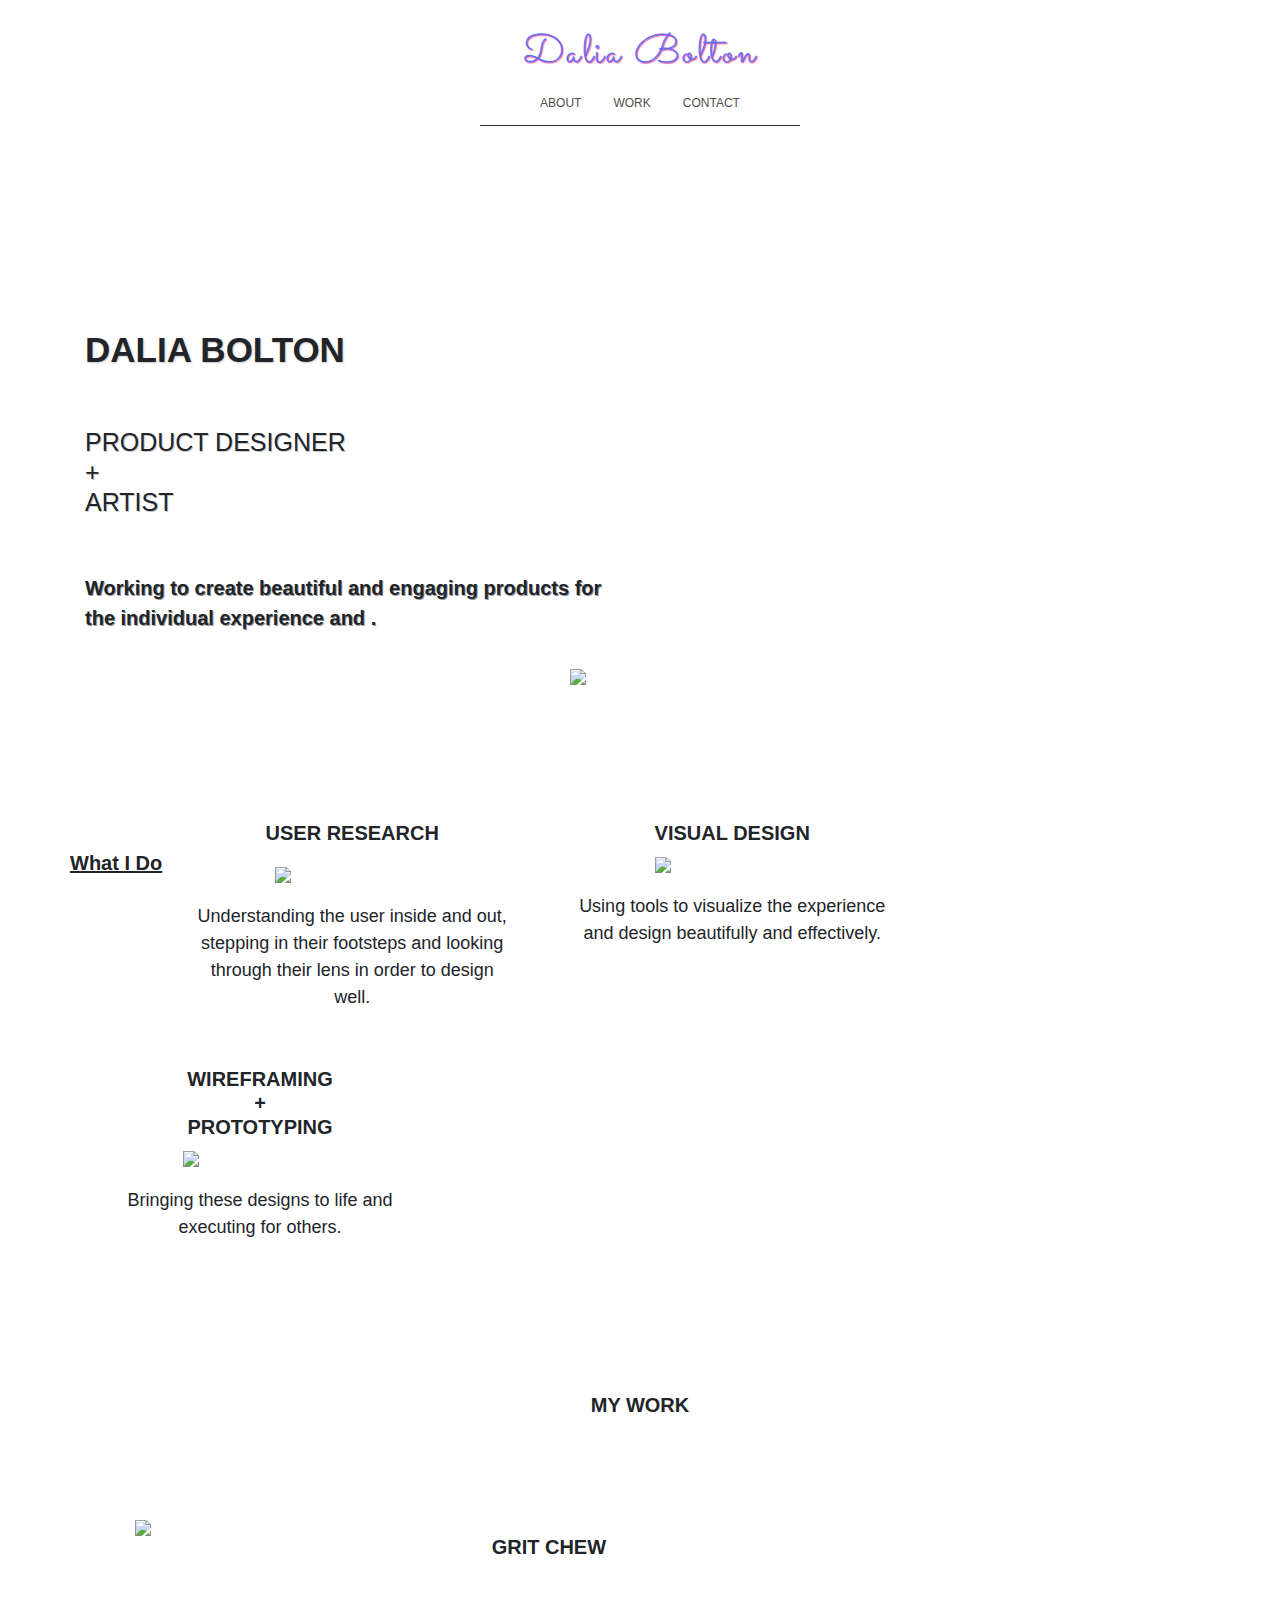
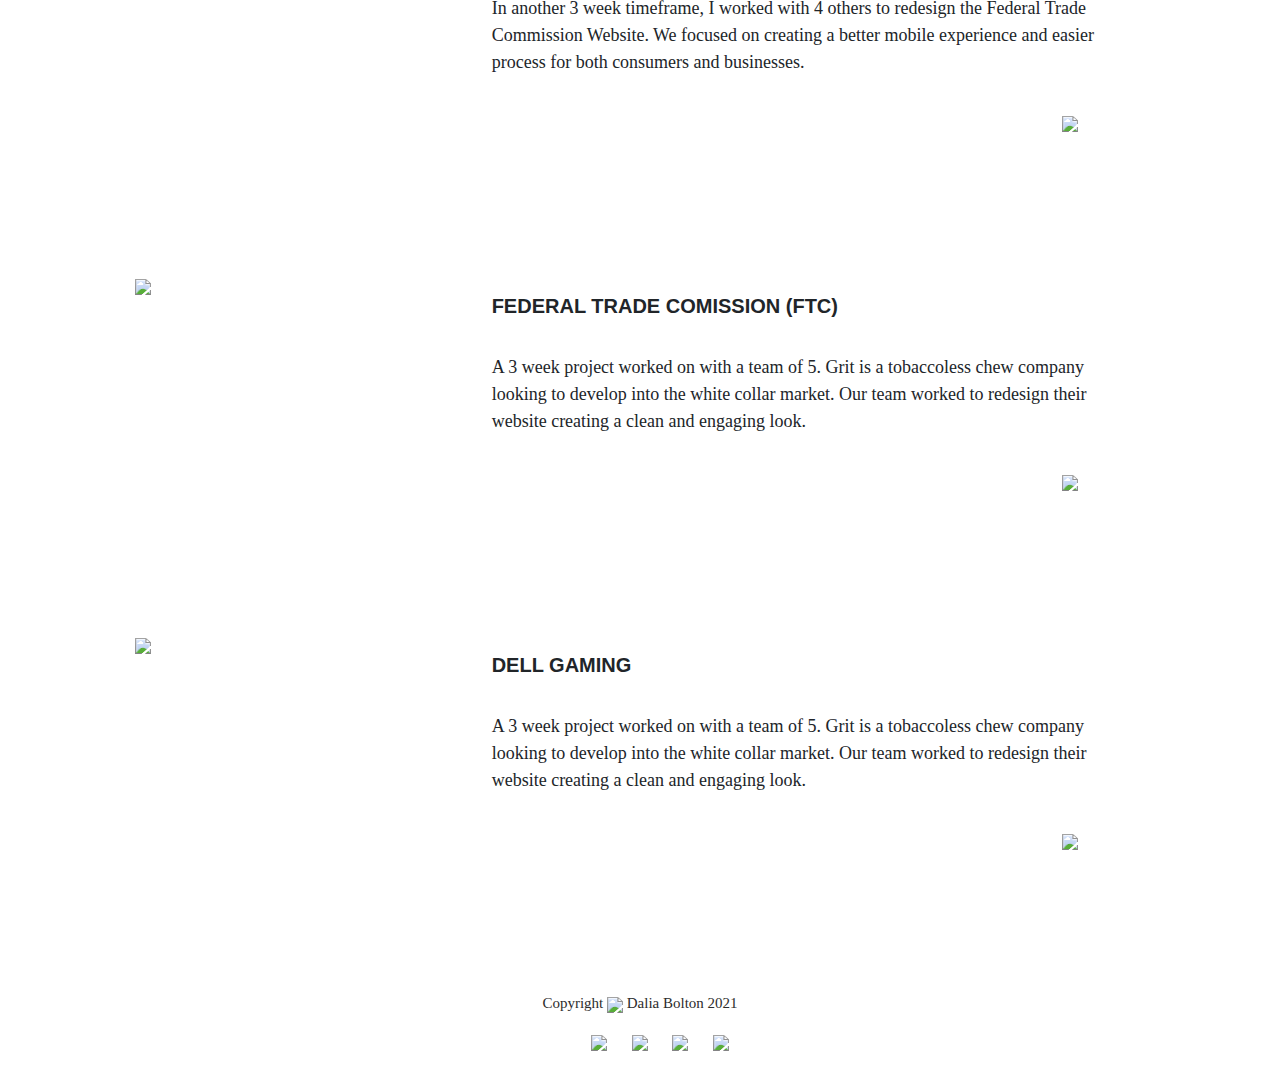
==== index.html @ 35138ec4 "homepage edits" ====
<!DOCTYPE html>
<html>
    <head>
        

        <meta charset="utf-8">
    <meta name="viewport" content="width=device-width, initial-scale=1">
        <link rel="preconnect" href="https://fonts.gstatic.com">
        <link href="https://fonts.googleapis.com/css2?family=Sacramento&display=swap" rel="stylesheet">
                <link rel="preconnect" href="https://fonts.gstatic.com">
                    <link href="https://fonts.googleapis.com/css2?family=PT+Sans&display=swap" rel="stylesheet">
        <link href="https://cdn.jsdelivr.net/npm/bootstrap@5.0.0-beta1/dist/css/bootstrap.min.css" rel="stylesheet" integrity="sha384-giJF6kkoqNQ00vy+HMDP7azOuL0xtbfIcaT9wjKHr8RbDVddVHyTfAAsrekwKmP1" crossorigin="anonymous">
        <link rel="stylesheet" href="css/style.css">
        <link href="https://fonts.googleapis.com/css2?family=Spicy+Rice&display=swap" rel="stylesheet">
        <link rel="stylesheet" href="https://stackpath.bootstrapcdn.com/bootstrap/4.3.1/css/bootstrap.min.css" integrity="sha384-ggOyR0iXCbMQv3Xipma34MD+dH/1fQ784/j6cY/iJTQUOhcWr7x9JvoRxT2MZw1T" crossorigin="anonymous">
        <link rel="stylesheet" href="css/bootstrap.css">
<link rel="stylesheet" href="css/bootstrap-responsive.css">


    
        <script src="https://ajax.googleapis.com/ajax/libs/jquery/3.5.1/jquery.min.js"></script>
    </head>
    <body>


        <section class="logo"> 
            <div id="navbar">
            <h1 onclick="location.href='index.html'" >Dalia Bolton
                 </h1>
                
            <ul class="nav justify-content-center">
                <li class="nav-item">
                    <a class="nav-link" href="about.html">ABOUT</a>
                  </li>
                <li class="nav-item">
                  <a class="nav-link" href="work.html">WORK</a>
                </li>
            
                <li class="nav-item">
                  <a class="nav-link" href="#" tabindex="-1" aria-disabled="true">CONTACT</a>
                </li>
              </ul>
              <div id="border">

              </div>
            </div>

        </section>

       

        <section class="py-5 bg-image-full img-fluid" style="background-image: url('images/flower.jpg'); margin-top: 150px;">
            <div class="container">
            <div class="row">
                <div class="col-sm-6 my-auto bootstrap-responsive">
                    <h2 style="font-size: 35px; text-align: left; font-weight: bold; text-shadow: 1px 1px 2px rgb(201, 201, 201);">DALIA BOLTON</h2>
                    <br>
                    <br>
                    
                    <h2 style="font-size:25px; text-align: left; text-shadow: 1px 1px rgb(201, 201, 201);">PRODUCT DESIGNER <br> + <br> ARTIST</h2> <br> <br>
                    <p style="font-weight: bold; font-size: 20px; text-align: left; font-family: 'Gill Sans', 'Gill Sans MT', Calibri, 'Trebuchet MS', sans-serif; text-shadow: 1px 1px rgb(148, 148, 148);">Working to create beautiful and engaging products for the individual experience and  .</p>
                    </div>
                    <div class="col-sm-6">
                        
                
                        <img class="img-fluid d-block m-auto" src="images/myphoto.jpg" alt="" style="width: 70%; border-radius: 40px 40px; box-shadow: 2px 2px 1px rgb(92, 91, 91);">
                    
                    </div>
            </div>
                    
                   

            
        <div class="row justify-content-center">
            <div class="col-sm-6">
            <img onclick="location.href='about.html'" src="images/long-arrow-right.png" class="img-fluid" style="width: 15%; cursor: pointer;position: relative; margin: 20px 200px;">
        </div>
    </div>

</div> 
       
</section>

          <section class="py-5 bg-image-full img-fluid" style="background-image: url('images/cup.jpg');">

    <div class="numberTwo">
            <div class="container" style="background-color: rgba(255, 255, 255, 0.555); border-radius: 50px 50px;">
                <div class="first">
                <div class="row">
                    <h2 style="font-size: 20px; text-align: center; font-family: Verdana, Geneva, Tahoma, sans-serif; padding-top: 50px; padding-bottom: 30px;font-weight: bold;text-decoration: underline;">What I Do</h2>
                   
                    
                    <div class="col-sm-4 d-flex justify-content-center">
                        <div class="card bg-transparent border-0 mb-3 bg-light">
                            <div class="card-body">
                        <h2 class="card-title" style="font-size: 20px; padding-bottom: 10px; font-family: Verdana, Geneva, Tahoma, sans-serif;text-align: center; font-weight: bold;">USER RESEARCH</h2>
                    <div class="icon">
                        <img class="d-block m-auto" src="images/3393887-200.png" class="img-fluid" style="width: 50%; padding-bottom: 20px;" >
                        <p class="card-text" style="font-size: 18px; font-family: Verdana, Geneva, Tahoma, sans-serif; text-align: center;">Understanding the user inside and out, stepping in their footsteps and looking through their lens in order to design well.</p>
                    </div>
                    </div>
                    </div>
                    </div>
                    <div class="col-sm-4 d-flex justify-content-center">
                        <div class="card bg-transparent border-0 mb-3 bg-light">
                            <div class="card-body d-block m-auto">
                        <h2 class="card-title" style="font-size: 20px; font-family: Verdana, Geneva, Tahoma, sans-serif; text-align: center; font-weight: bold;">VISUAL DESIGN</h2>
                       <div class="icon">
                        <img class="d-block m-auto" src="images/532095-200.png" class="img-fluid" style="width: 50%; padding-bottom: 20px;" >
                    </div>
                        <p class="card-text" style="font-size: 18px; font-family: Verdana, Geneva, Tahoma, sans-serif; text-align: center;">Using tools to visualize the experience and design beautifully and effectively.</p>
                    </div>

                    </div>
                    </div>
                    <div class="col-sm-4 d-flex">
                        <div class="card bg-transparent border-0 mb-3 bg-light">
                            <div class="card-body d-block m-auto">
                        <h2 class="card-title" style="font-size: 20px; font-family: Verdana, Geneva, Tahoma, sans-serif; text-align: center; font-weight: bold;">WIREFRAMING <br> + <br> PROTOTYPING</h2>
                       <div class="icon">
                        <img class="d-block m-auto" src="images/162994-200.png" class="img-fluid" style="padding-bottom: 20px; width: 50%;">
                        <p class="card-text" style="font-family: Verdana, Geneva, Tahoma, sans-serif; font-size: 18px; text-align: center;">Bringing these designs to life and executing for others.</p>
                    </div>
                    </div>
                    </div>
                    </div>
                
                   
                </div>
                

            </div>
        
        </div>
            
    </div>
        </section>

        

        <section class="py-5 bg-image-full" style="background-image: url('images/ladybug.jpg');height: 90%; background-repeat: no-repeat; background-size: cover;">
            <h2 style="font-size: 20px; text-align: center; font-family: Verdana, Geneva, Tahoma, sans-serif; padding-top: 20px; padding-bottom: 50px; font-weight: bold;">MY WORK</h2>
            <div class="container" style=" background-color: rgba(255, 255, 255, 0.555); border-radius: 50px 50px; ">
                <div class="card bg-transparent border-0" style="padding-top: 40px;padding-bottom: 50px;padding-left: 50px; padding-right: 50px;">
                    <div class="row no-gutters">
                      <div class="col-sm-4">
                        <img src="images/redesigngrithome.png" class="img-fluid" >
                  
                      </div>
                      <div class="col-sm-8">
                        <div class="card-body">
                          <h5 class="card-title" style="font-weight: bold;">GRIT CHEW</h5>
                          <br>
                          <p class="card-text" style="font-size: 18px;">In another 3 week timeframe, I worked with 4 others to redesign the Federal Trade Commission Website. We focused on creating a better mobile experience and easier process for both consumers and businesses.</p>
                          <br>
                           <img onclick="location.href='grit.html'" src="images/long-arrow-right.png" class="img-fluid" style="width: 10%; cursor: pointer; float: right;"> 
                        
                         
                        </div>
                      </div>
                    </div>
                    
                  </div>
        
        
        
        </div>

        <br>
        <br>

        <div class="container" style="background-color: rgba(255, 255, 255, 0.555); border-radius: 50px 50px;">
            <div class="card bg-transparent border-0" style="padding-top: 40px; padding-bottom: 50px; padding-left: 50px; padding-right: 50px;">
                <div class="row no-gutters">
                  <div class="col-sm-4">
                    <img src="images/ftcmockup.png" class="img-fluid" >
              
                  </div>
                  <div class="col-sm-8">
                    <div class="card-body">
                        
                      <h5 class="card-title" style="font-weight: bold;">FEDERAL TRADE COMISSION (FTC)</h5>
                      <br>
                      <p class="card-text" style="font-size: 18px;">A 3 week project worked on with a team of 5. Grit is a tobaccoless chew company looking to develop into the white collar market. Our team worked to redesign their website creating a clean and engaging look.</p>
                      <br>
                      <img onclick="location.href=''" src="images/long-arrow-right.png" class="img-fluid" style="width: 10%; cursor: pointer; float: right;">
                   
                    </div>
                  </div>
                </div>
              </div>
    
    
    
    </div>

    <br>
    <br>
    <div class="container" style=" background-color: rgba(255, 255, 255, 0.555); border-radius: 50px 50px;">
        <div class="card bg-transparent border-0" style="padding-top: 40px; padding-bottom: 50px; padding-left: 50px; padding-right: 50px;">
            <div class="row no-gutters">
              <div class="col-sm-4">
                <img src="images/dellmockup.png" class="img-fluid" >
          
              </div>
              <div class="col-sm-8">
                <div class="card-body">
                  <h5 class="card-title" style="font-weight: bold;">DELL GAMING</h5>
                  <br>
                  <p class="card-text" style="font-size: 18px;">A 3 week project worked on with a team of 5. Grit is a tobaccoless chew company looking to develop into the white collar market. Our team worked to redesign their website creating a clean and engaging look.</p>
                  <br>
                           <img onclick="location.href=''" src="images/long-arrow-right.png" class="img-fluid" style="width: 10%; cursor: pointer; float: right;"> 
                        
                </div>
              </div>
            </div>
          </div>



</div>


        </section>

        
    

        <footer class="footer" style="height: 50px; padding-bottom: 50px;">
            <p style="text-align:center; color:rgb(44, 44, 44); padding-top: 40px; padding-bottom: 0px; font-size: 15px; ">Copyright <img src="images/copyright-symbol.png" style="width: 2%;"> Dalia Bolton 2021</p>
            <ul id="end">
                <li><img src="images/facebook.png" class="img-fluid" style="width: 2%; "></li>
                <li onclick="location.href='https://www.instagram.com/chagirldesigns/?hl=en'"><img src="images/instagram.png" class="img-fluid" style="width: 2%;"></li>
                <li onclick="location.href='https://www.linkedin.com/in/dalia-bolton/'"><img src="images/linkedin.png" class="img-fluid" style="width: 2%;"></li>
                <li><img src="images/twitter.png" class="img-fluid" style="width: 2%;"></li>
                
            </ul>
        </footer>
        
        
   
   
    </body>
    
    <script src="js/main.js"></script>
    <script src="https://code.jquery.com/jquery-3.3.1.slim.min.js" integrity="sha384-q8i/X+965DzO0rT7abK41JStQIAqVgRVzpbzo5smXKp4YfRvH+8abtTE1Pi6jizo" crossorigin="anonymous"></script>
    <script src="https://cdnjs.cloudflare.com/ajax/libs/popper.js/1.14.7/umd/popper.min.js" integrity="sha384-UO2eT0CpHqdSJQ6hJty5KVphtPhzWj9WO1clHTMGa3JDZwrnQq4sF86dIHNDz0W1" crossorigin="anonymous"></script>
    <script src="https://stackpath.bootstrapcdn.com/bootstrap/4.3.1/js/bootstrap.min.js" integrity="sha384-JjSmVgyd0p3pXB1rRibZUAYoIIy6OrQ6VrjIEaFf/nJGzIxFDsf4x0xIM+B07jRM" crossorigin="anonymous"></script>
</html>
---- css/style.css ----
h1{   
    text-align: center;
    font-family: 'Sacramento', cursive;
    font-size: 50px;
    background-color: white ;
    /* identical to box height */
    color: rgb(96, 111, 250);
    text-shadow: 1px 1px 1px #FC59A1;
    letter-spacing: 2.5px;
    padding-top: 30px;
    cursor: pointer;
    
    }

    #navbar{
        
        background-color: white;
        padding-bottom: 5px;
       color: black;
       
      
        text-align: center;
        font-size: 20px;
        padding-top: none;
        overflow: hidden;
    
        z-index: 1;
        }

p{
    text-align: left;
   
}

html{
    font-size: 1rem;
}


li a{
    
    text-decoration: none;
    color: rgb(80, 78, 78);
    font-weight: lighter;
    
    
}

body{
    
    margin: 20 100;
    

}


#border{
    margin: 0 auto;
    display: block;
    width: 25%;
    border-bottom: 1px solid rgb(41, 44, 49);
    padding-top: 5px;
}



ul#end li{
    display: inline;
    padding: 20px;
    cursor: pointer;

}
    .nav-item{
        font-family: Verdana, Geneva, Tahoma, sans-serif;
        font-size: 12px;
        text-decoration: none;
        
        
    }
    
    .nav-link.active{
        font-weight: bold;
    }
    
    .nav.justify-content-center{
        font-size: 17px;
    }
    

  



/* identical to box height */
   



ul#nav li{
    display: inline;
    
    font-weight: bold;
    padding: 20px;
    cursor: pointer; 
   
}



#nav{
    
    text-decoration: none;
}

.footer{
    
    text-align: center;

  
}

ul#end li{
    display: inline;
   padding: 10px;
   padding-bottom: 20px;
    cursor: pointer;
}








.title {
    text-align: left;
    font-size: 15px;
    font-family: 'Times New Roman', Times, serif;
    color: black;
    position: relative;
    padding: 20px;
   
    
}

 p{
     
     font-family: 'Times New Roman', Times, serif;
     
 }


.myWork{
    background-color: white;
    margin: auto;
    margin-top: 30px;
    margin-bottom: 30px;
    

}

#title{
    font-family: 'Spicy Rice', cursive;
    font-size: 25px;
    text-align: center;
    color: black;
    padding-top: 20px;
    padding-right: 900px;
    padding-bottom: 50px;
    
}
.col.box{
    padding: 30px 50px;
    border: 3px solid transparent;
    background-clip:padding-box;
  }
  

h4{
    color: black;
    font-size: 25px; 
    font-family: 'Times New Roman', Times, serif;
   
    
}
.mySkills{
    background-color: black;
    padding-bottom: 150px;
    margin: 0 auto;
}


.someSkills {
    position: relative;
    background-color: white;
    text-align: left;
    list-style-type: circle;
    
    
}

.center{
    text-align: center;
}





.myPicture{
   width: 50%;
    float: right;
    margin-right: 15px;
    margin-left: 15px;
    margin-bottom: 20px;
    

}




h3{
   color: white;
    font-family: 'Spicy Rice', cursive ;
    text-align: center; 
   margin-top: 0px;
   padding-top: 100px;
}






.someSkills{
    display: flex;

}

.popup-overlay {
    /*Hides pop-up when there is no "active" class*/
    visibility: hidden;
    position: absolute;
    background: #ffffff;
    border: 3px solid black;
    width: 50%;
    height: auto;
    left: 25%;
  }

  .popup-overlay.active {
    /*displays pop-up when "active" class is present*/
    visibility: visible;
    text-align: center;
    background-color: white;
    border: 3px solid white;
    bottom: 30%;
  }

  .popup-content {
    /*Hides pop-up content when there is no "active" class */
    visibility: hidden;
  }

  .popup-content.active {
    /*Shows pop-up content when "active" class is present */
    visibility: visible;
  }

  .open{
     width: 10%;
     text-align: center;
     font-family: 'Spicy rice', cursive;
     
      
    }
  
  button {
    display: inline;
    border-radius: 30px;
    margin: .30rem;
    font-size: 1rem;
    color: black;
    background: white;
    border: 1px solid black;
    
    
  }
  
  button:hover {
    border: 1px solid #666666;
    background: #666666;
    color: #ffffff;
    
  }

  button.close{
      float: left;
    margin: .50rem;
    border-radius: 30px;
    border: 1px solid black;
      font-family: 'Times New Roman', Times, serif;

  }


 

@media screen and (min-width: 2440px) {
    h2, p {
        font-size: 1vw;
    }
    .card .card-body{
        width: 100%;
    }
}


@media only screen and (max-width: 600px) {  
    div.numberTwo {
        width: 100%;
        height: 30%;
    
      }
      div.first {
        width: 90%;
       
      }

      img{
          width: 70%;
      }

     div.icon{
        width: 60%;
        margin: 0px 80px;
     }

     #border{
         width: 50%;
     }
 
}


.content {
    padding: 16px;
  }
  
  /* The sticky class is added to the navbar with JS when it reaches its scroll position */
  .sticky {
    position: fixed;
    top: 0;
    width: 100%;
  }
  
  /* Add some top padding to the page content to prevent sudden quick movement (as the navigation bar gets a new position at the top of the page (position:fixed and top:0) */
  .sticky + .content {
    padding-top: 60px;
  }


  .button{
    margin: 120px 100px 0px;
    color: black;
}
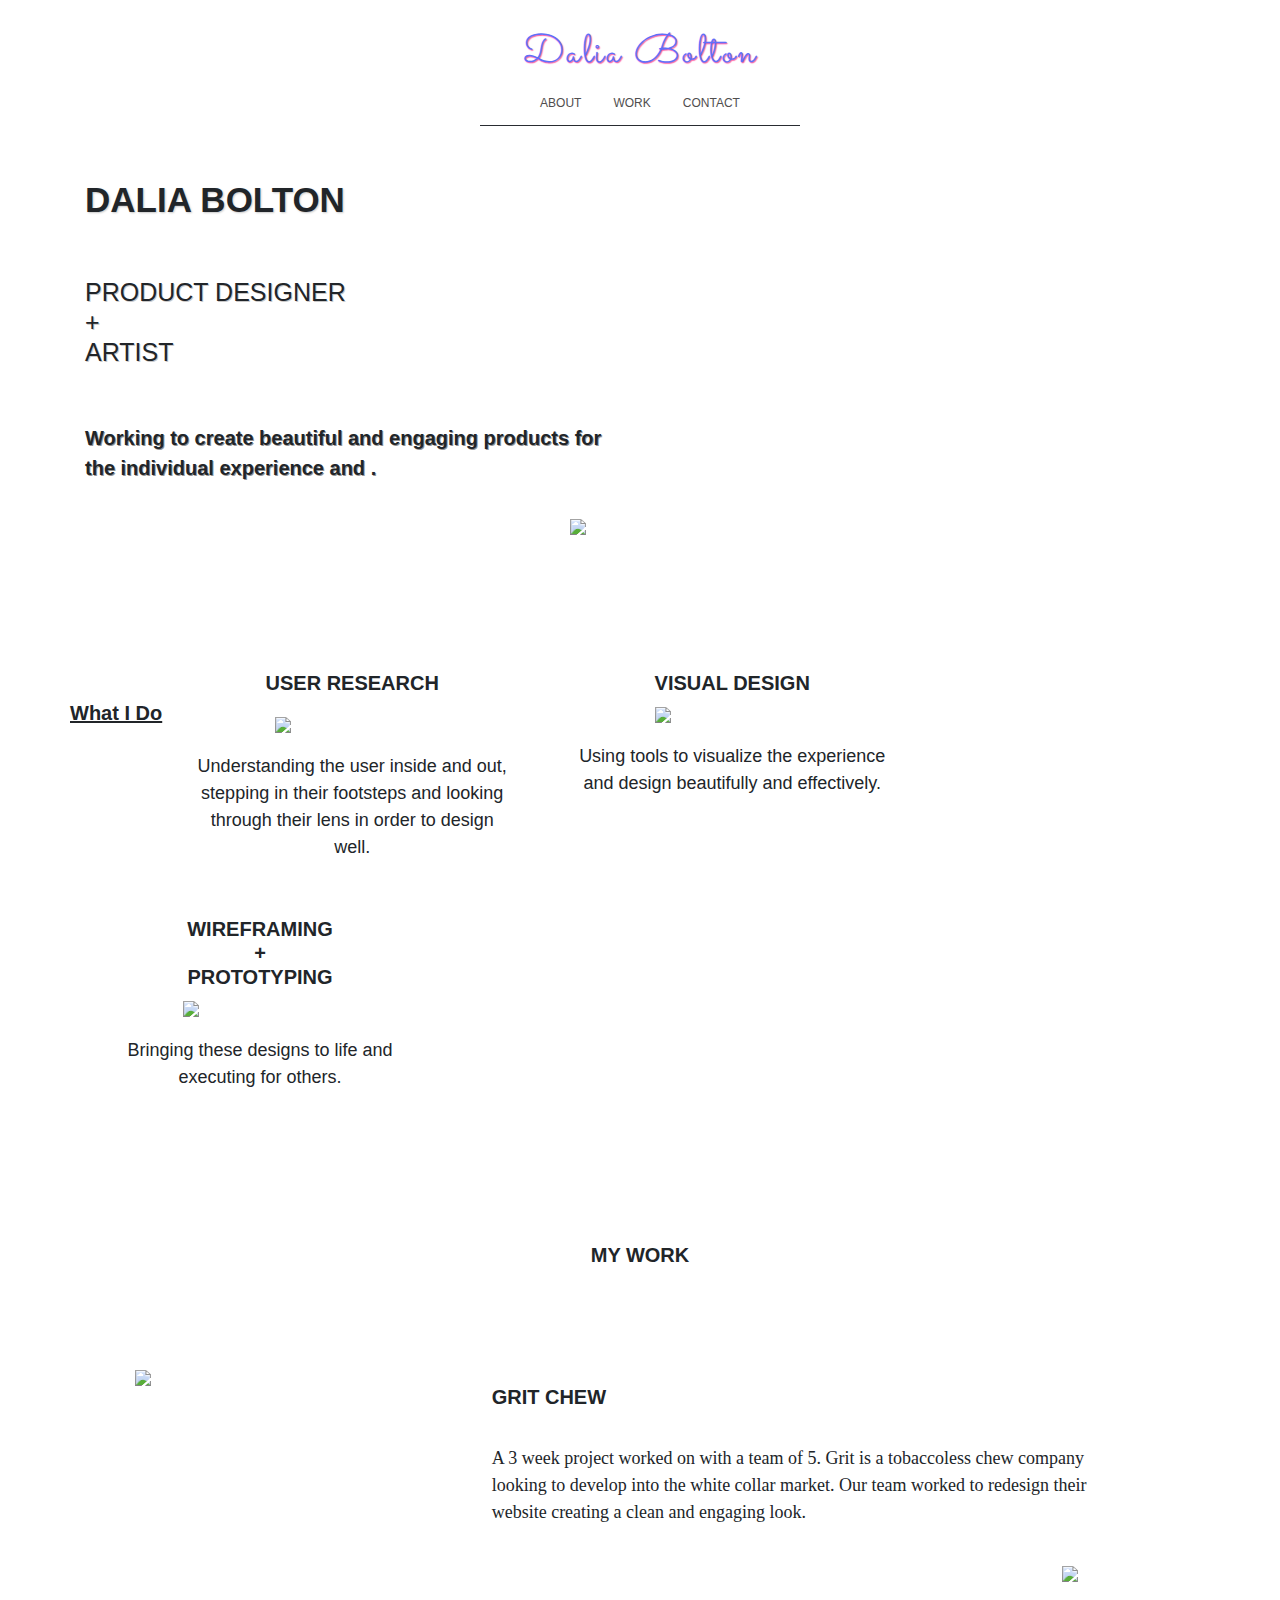
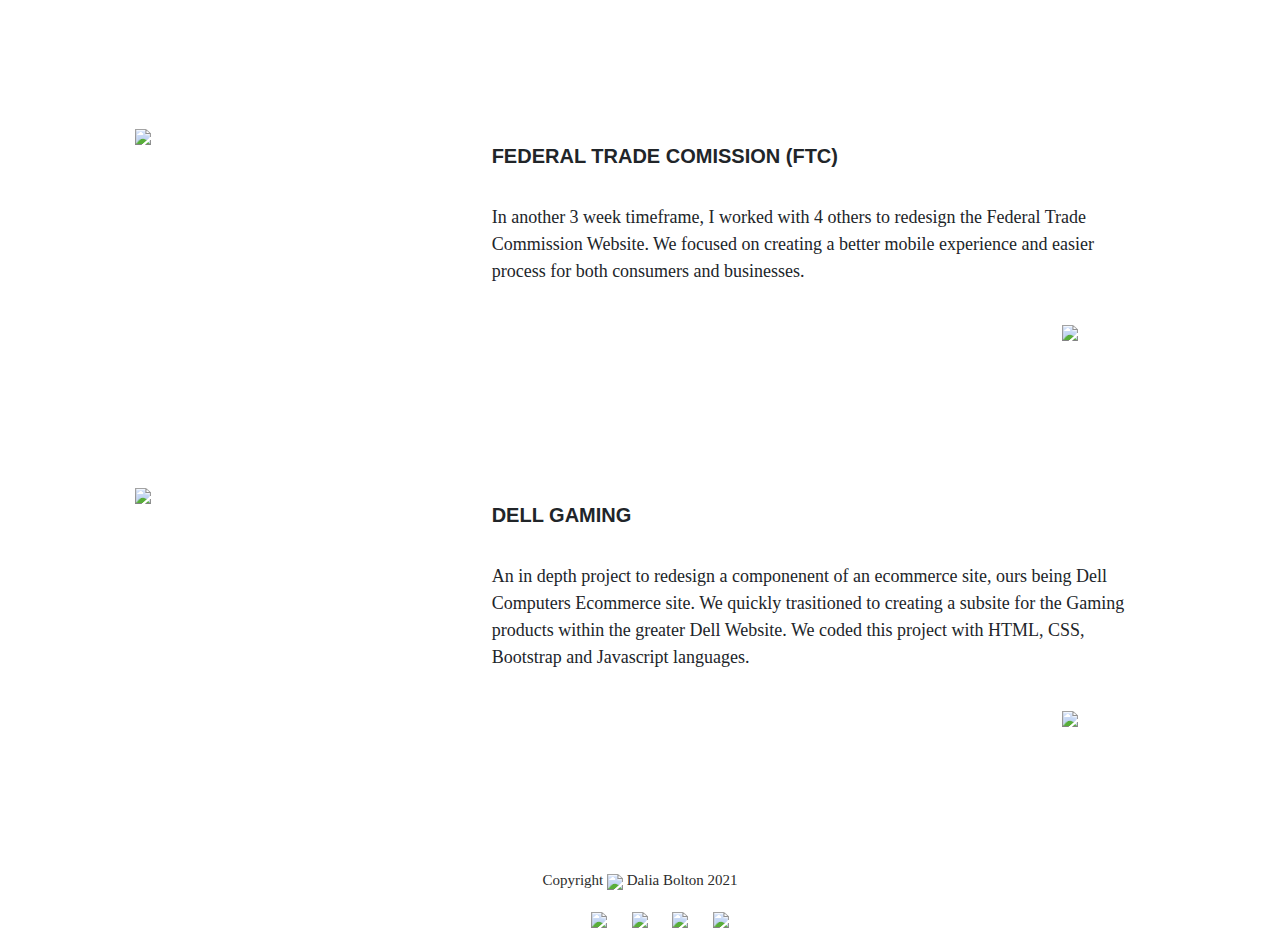
==== commit 54c8ead3: "update" ====
--- a/index.html
+++ b/index.html
@@ -37,7 +37,7 @@
                 </li>
             
                 <li class="nav-item">
-                  <a class="nav-link" href="#" tabindex="-1" aria-disabled="true">CONTACT</a>
+                  <a class="nav-link" href="contact.html">CONTACT</a>
                 </li>
               </ul>
               <div id="border">
@@ -49,7 +49,7 @@
 
        
 
-        <section class="py-5 bg-image-full img-fluid" style="background-image: url('images/flower.jpg'); margin-top: 150px;">
+        <section class="py-5 bg-image-full img-fluid" style="background-image: url('images/flower.jpg'); margin-top: 0px;">
             <div class="container">
             <div class="row">
                 <div class="col-sm-6 my-auto bootstrap-responsive">
@@ -151,7 +151,7 @@
                         <div class="card-body">
                           <h5 class="card-title" style="font-weight: bold;">GRIT CHEW</h5>
                           <br>
-                          <p class="card-text" style="font-size: 18px;">In another 3 week timeframe, I worked with 4 others to redesign the Federal Trade Commission Website. We focused on creating a better mobile experience and easier process for both consumers and businesses.</p>
+                          <p class="card-text" style="font-size: 18px;">A 3 week project worked on with a team of 5. Grit is a tobaccoless chew company looking to develop into the white collar market. Our team worked to redesign their website creating a clean and engaging look.</p>
                           <br>
                            <img onclick="location.href='grit.html'" src="images/long-arrow-right.png" class="img-fluid" style="width: 10%; cursor: pointer; float: right;"> 
                         
@@ -181,9 +181,9 @@
                         
                       <h5 class="card-title" style="font-weight: bold;">FEDERAL TRADE COMISSION (FTC)</h5>
                       <br>
-                      <p class="card-text" style="font-size: 18px;">A 3 week project worked on with a team of 5. Grit is a tobaccoless chew company looking to develop into the white collar market. Our team worked to redesign their website creating a clean and engaging look.</p>
+                      <p class="card-text" style="font-size: 18px;">In another 3 week timeframe, I worked with 4 others to redesign the Federal Trade Commission Website. We focused on creating a better mobile experience and easier process for both consumers and businesses.</p>
                       <br>
-                      <img onclick="location.href=''" src="images/long-arrow-right.png" class="img-fluid" style="width: 10%; cursor: pointer; float: right;">
+                      <img onclick="location.href='ftc.html'" src="images/long-arrow-right.png" class="img-fluid" style="width: 10%; cursor: pointer; float: right;">
                    
                     </div>
                   </div>
@@ -207,7 +207,7 @@
                 <div class="card-body">
                   <h5 class="card-title" style="font-weight: bold;">DELL GAMING</h5>
                   <br>
-                  <p class="card-text" style="font-size: 18px;">A 3 week project worked on with a team of 5. Grit is a tobaccoless chew company looking to develop into the white collar market. Our team worked to redesign their website creating a clean and engaging look.</p>
+                  <p class="card-text" style="font-size: 18px;">An in depth project to redesign a componenent of an ecommerce site, ours being Dell Computers Ecommerce site. We quickly trasitioned to creating a subsite for the Gaming products within the greater Dell Website. We coded this project with HTML, CSS, Bootstrap and Javascript languages. </p>
                   <br>
                            <img onclick="location.href=''" src="images/long-arrow-right.png" class="img-fluid" style="width: 10%; cursor: pointer; float: right;"> 
                         
@@ -242,7 +242,7 @@
    
     </body>
     
-    <script src="js/main.js"></script>
+    
     <script src="https://code.jquery.com/jquery-3.3.1.slim.min.js" integrity="sha384-q8i/X+965DzO0rT7abK41JStQIAqVgRVzpbzo5smXKp4YfRvH+8abtTE1Pi6jizo" crossorigin="anonymous"></script>
     <script src="https://cdnjs.cloudflare.com/ajax/libs/popper.js/1.14.7/umd/popper.min.js" integrity="sha384-UO2eT0CpHqdSJQ6hJty5KVphtPhzWj9WO1clHTMGa3JDZwrnQq4sF86dIHNDz0W1" crossorigin="anonymous"></script>
     <script src="https://stackpath.bootstrapcdn.com/bootstrap/4.3.1/js/bootstrap.min.js" integrity="sha384-JjSmVgyd0p3pXB1rRibZUAYoIIy6OrQ6VrjIEaFf/nJGzIxFDsf4x0xIM+B07jRM" crossorigin="anonymous"></script>
